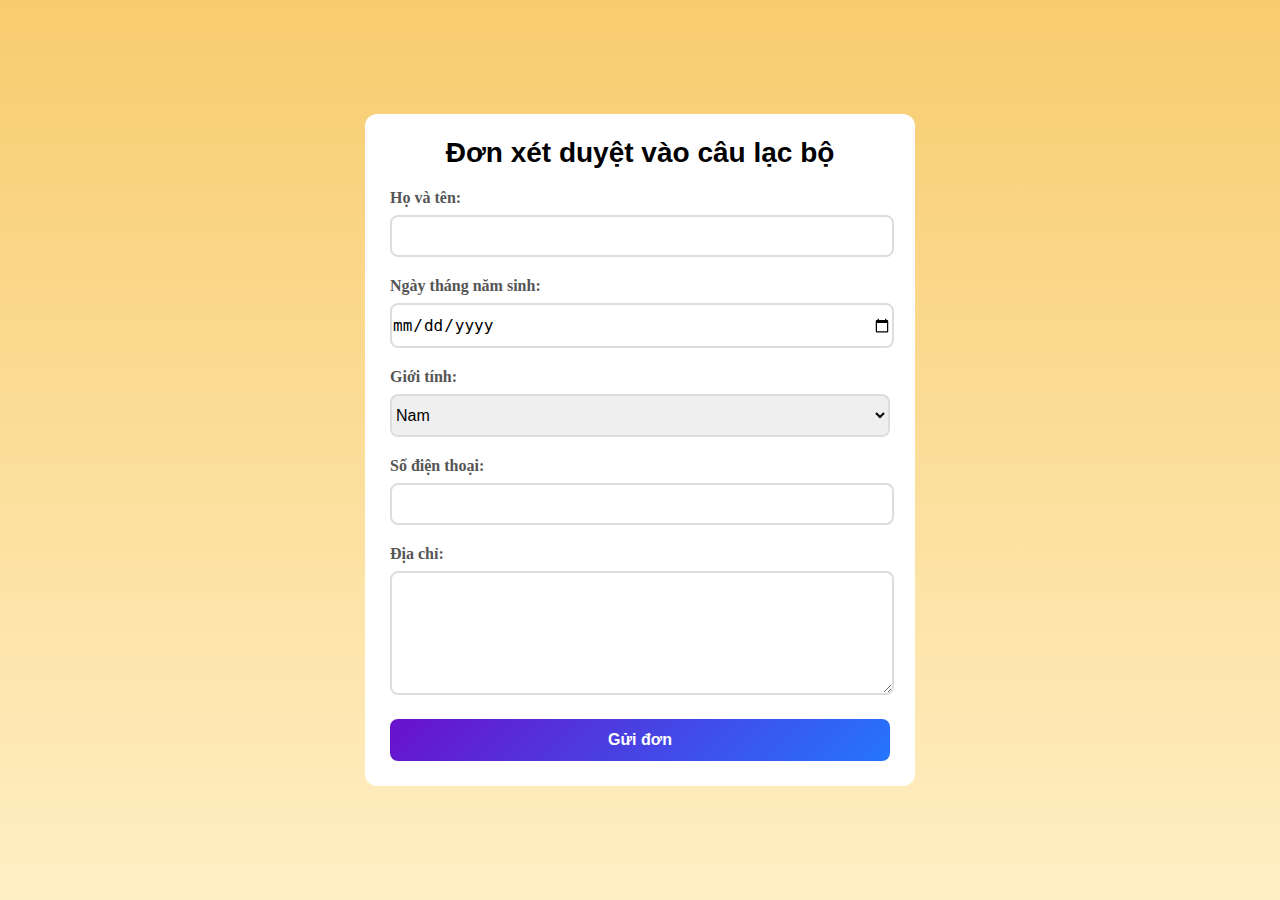
==== bieumau.html @ 53d66128 "7" ====
<!DOCTYPE html>
<html lang="vi">
<head>
    <meta charset="UTF-8">
    <meta name="viewport" content="width=device-width, initial-scale=1.0">
    <title>Đơn xét duyệt vào câu lạc bộ</title>
    <link rel="stylesheet" href="styles.css">
    <style>@import "stylebieumau.css";</style>
</head>
<body>
    <div class="container">
        <h1>Đơn xét duyệt vào câu lạc bộ</h1>
        <form action="#" method="post">
            <div class="form-group">
                <label for="fullname">Họ và tên:</label>
                <input type="text" id="fullname" name="fullname" required>
            </div>

            <div class="form-group">
                <label for="dob">Ngày tháng năm sinh:</label>
                <input type="date" id="dob" name="dob" required>
            </div>

            <div class="form-group">
                <label for="gender">Giới tính:</label>
                <select id="gender" name="gender" required>
                    <option value="male">Nam</option>
                    <option value="female">Nữ</option>
                    <option value="other">Khác</option>
                </select>
            </div>

            <div class="form-group">
                <label for="phone">Số điện thoại:</label>
                <input type="tel" id="phone" name="phone" required>
            </div>

            <div class="form-group">
                <label for="address">Địa chỉ:</label>
                <textarea id="address" name="address" rows="4" required></textarea>
            </div>

            <div class="form-group">
                <button type="submit">Gửi đơn</button>
            </div>
        </form>
    </div>
</body>
</html>
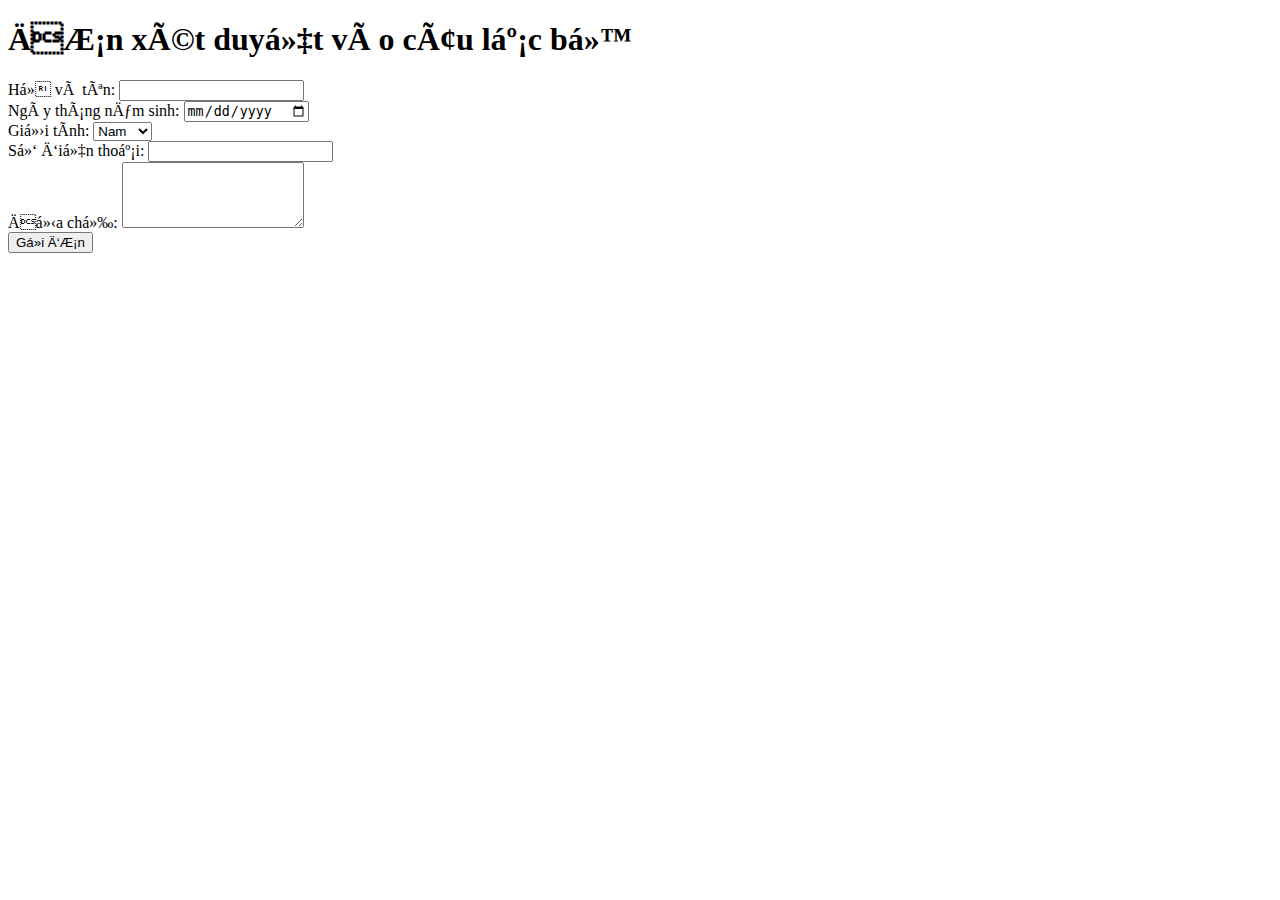
==== commit e424112f: "7" ====
--- a/bieumau.html
+++ b/bieumau.html
@@ -1,8 +1,8 @@
 <!DOCTYPE html>
 <html lang="vi">
 <head>
-    <meta charset="UTF-8">
-    <meta name="viewport" content="width=device-width, initial-scale=1.0">
+    <megit ta charset="UTF-8">
+    <ggmeta name="viewport" content="width=device-width, initial-scale=1.0">
     <title>Đơn xét duyệt vào câu lạc bộ</title>
     <link rel="stylesheet" href="styles.css">
     <style>@import "stylebieumau.css";</style>
